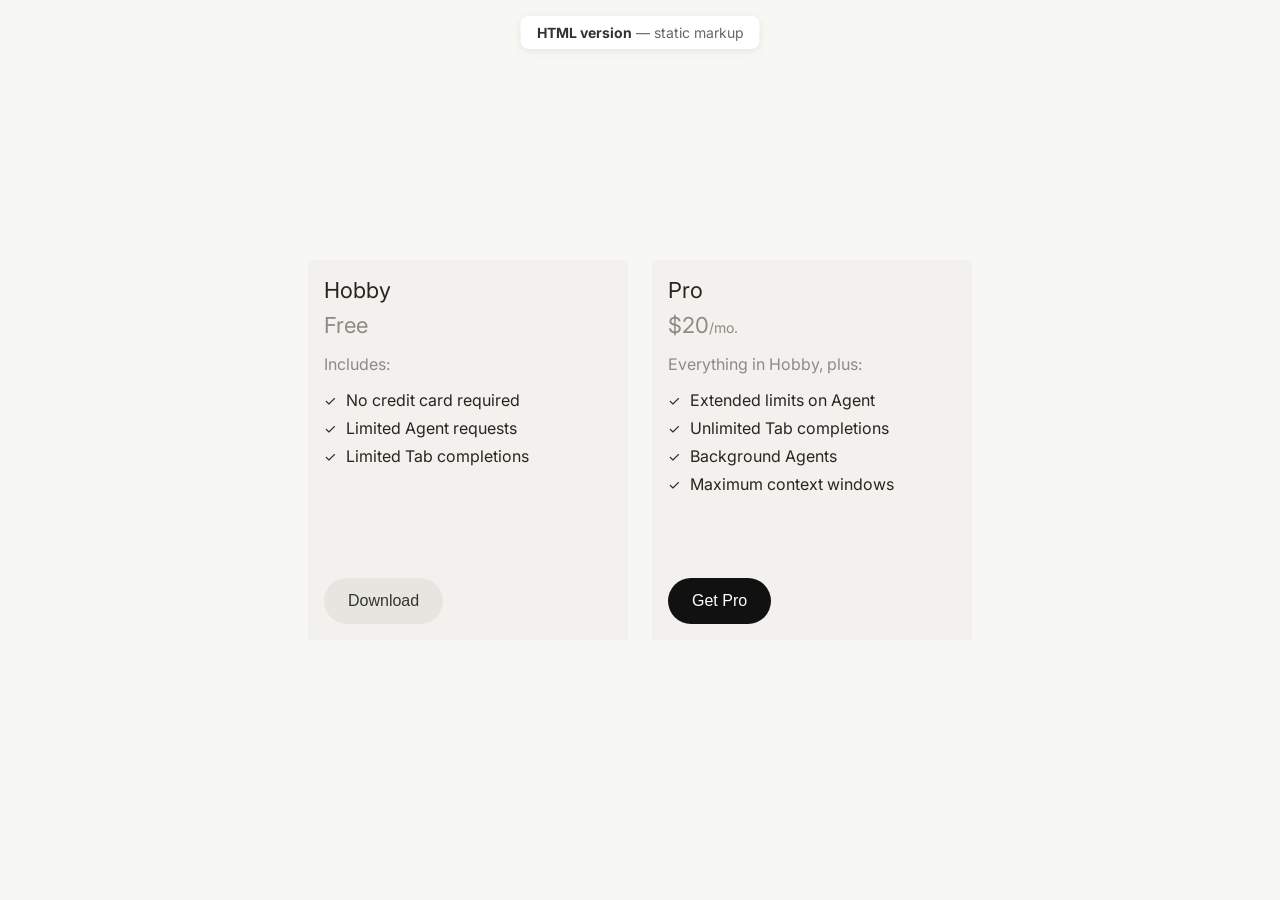
==== index.html @ 410b9590 "Initial commit" ====
<!DOCTYPE html>
<html lang="en">
<head>
    <meta charset="UTF-8">
    <meta name="viewport" content="width=device-width, initial-scale=1.0">
    <title>Pricing Plans — HTML version</title>
    <link rel="preconnect" href="https://fonts.googleapis.com">
    <link rel="preconnect" href="https://fonts.gstatic.com" crossorigin>
    <link href="https://fonts.googleapis.com/css2?family=Inter:wght@400;500;600;700&display=swap" rel="stylesheet">
    <link rel="stylesheet" href="styles.css">
</head>
<body>
    <p class="page-label"><strong>HTML version</strong> — static markup</p>
    <div class="cards-container">
        <div class="card">
            <div class="card-top">
                <h3 class="card-title">Hobby</h3>
                <p class="card-price">
                    <span class="card-price-amount">Free</span>
                </p>
                <div class="card-content">
                    <p class="includes-text">Includes:</p>
                    <ul class="features-list">
                        <li>
                            <span class="checkmark">✓</span>
                            No credit card required
                        </li>
                        <li>
                            <span class="checkmark">✓</span>
                            Limited Agent requests
                        </li>
                        <li>
                            <span class="checkmark">✓</span>
                            Limited Tab completions
                        </li>
                    </ul>
                </div>
            </div>
            <button class="download-button secondary">Download</button>
        </div>
        <div class="card">
            <div class="card-top">
                <h3 class="card-title">Pro</h3>
                <p class="card-price">
                    <span class="card-price-amount">$20</span>
                    <span class="card-price-period">/mo.</span>
                </p>
                <div class="card-content">
                    <p class="includes-text">Everything in Hobby, plus:</p>
                    <ul class="features-list">
                        <li>
                            <span class="checkmark">✓</span>
                            Extended limits on Agent
                        </li>
                        <li>
                            <span class="checkmark">✓</span>
                            Unlimited Tab completions
                        </li>
                        <li>
                            <span class="checkmark">✓</span>
                            Background Agents
                        </li>
                        <li>
                            <span class="checkmark">✓</span>
                            Maximum context windows
                        </li>
                    </ul>
                </div>
            </div>
            <button class="download-button primary">Get Pro</button>
        </div>
    </div>
</body>
</html>
---- styles.css ----
* {
    margin: 0;
    padding: 0;
    box-sizing: border-box;
}

body {
    font-family: 'Inter', -apple-system, BlinkMacSystemFont, 'Segoe UI', Roboto, sans-serif;
    background-color: #f7f7f4;
    display: flex;
    justify-content: center;
    align-items: center;
    min-height: 100vh;
    padding: 20px;
}

.cards-container {
    display: flex;
    flex-direction: row;
    gap: 24px;
    flex-wrap: nowrap;
    justify-content: center;
    align-items: flex-start;
}

.card {
    display: flex;
    flex-direction: column;
    min-height: 380px;
    background-color: #f2f1ed;
    border-radius: 4px;
    padding: 16px;
    width: 320px;
    flex-shrink: 0;
}

.card-top {
    display: flex;
    flex-direction: column;
}

.card-title {
    font-size: 22px;
    line-height: 28px;
    font-weight: 400;
    color: #26251e;
    margin-bottom: 8px;
}

.card-price {
    font-size: 20px;
    color: rgba(38, 37, 30, 0.5);
    display: inline-flex;
    align-items: baseline;
}

.card-price-amount {
    font-size: 22px;
    font-weight: 400;
    color: rgba(38, 37, 30, 0.5);
}

.card-price-period {
    font-size: 14px;
    color: rgba(38, 37, 30, 0.5);
}

.card-content {
    margin-bottom: 32px;
}

.includes-text {
    font-size: 16px;
    color: rgba(38, 37, 30, 0.5);
    margin: 16px 0px;
}

.features-list {
    list-style: none;
    padding: 0;
}

.features-list li {
    display: flex;
    align-items: center;
    margin-bottom: 8px;
    font-size: 16px;
    color: #26251e;
}

.checkmark {
    color: #26251e;
    font-size: 14px;
    margin-right: 10px;
    font-weight: 400;
}

.download-button {
    margin-top: auto;
    width: fit-content;
    background-color: #e6e5e0;
    border: none;
    border-radius: 999px;
    padding: 14px 24px;
    font-size: 16px;
    font-weight: 500;
    color: #333;
    cursor: pointer;
    transition: background-color 0.2s ease;
}

.download-button:hover {
    background-color: #D8D6CE;
}

.download-button:active {
    background-color: #D8D6CE;
}

.download-button.primary {
    background-color: #111;
    color: #fff;
}

.download-button.primary:hover {
    background-color: #333;
}

.download-button.primary:active {
    background-color: #333;
}

.page-label {
    position: fixed;
    top: 16px;
    left: 50%;
    transform: translateX(-50%);
    font-size: 14px;
    color: #666;
    background: #fff;
    padding: 8px 16px;
    border-radius: 8px;
    box-shadow: 0 2px 8px rgba(0,0,0,0.08);
}

.page-label strong {
    color: #333;
}
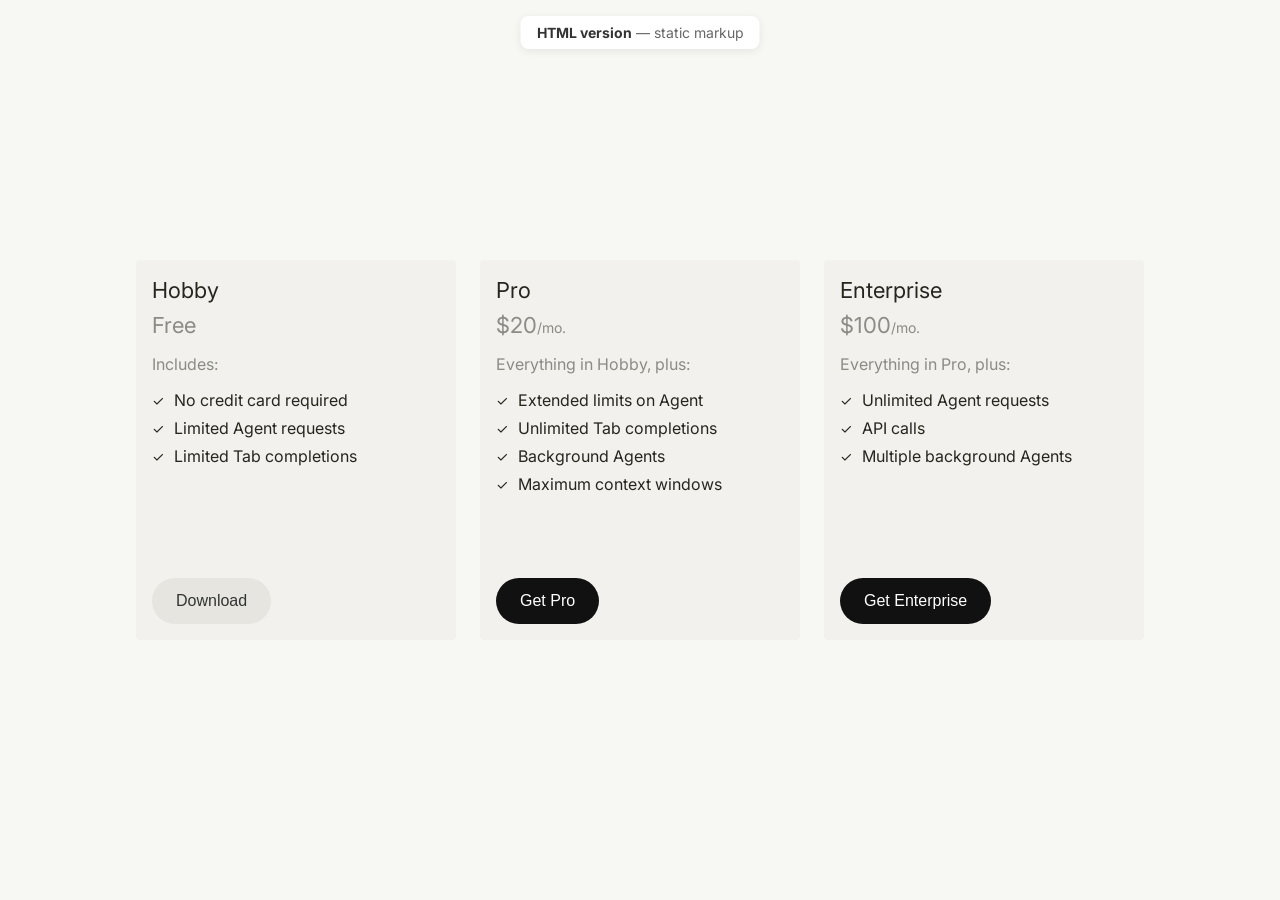
==== commit a2567c02: "Add pricing card for Enterprise plan in index.html and update styles for better layout" ====
--- a/index.html
+++ b/index.html
@@ -1,25 +1,44 @@
 <!DOCTYPE html>
 <html lang="en">
 <head>
+    <!-- Document setup — tells the browser how to read this page -->
     <meta charset="UTF-8">
     <meta name="viewport" content="width=device-width, initial-scale=1.0">
     <title>Pricing Plans — HTML version</title>
+
+    <!-- Fonts — loads Inter from Google Fonts (matches design system) -->
     <link rel="preconnect" href="https://fonts.googleapis.com">
     <link rel="preconnect" href="https://fonts.gstatic.com" crossorigin>
     <link href="https://fonts.googleapis.com/css2?family=Inter:wght@400;500;600;700&display=swap" rel="stylesheet">
+
+    <!-- Styles — all visual design lives in styles.css -->
     <link rel="stylesheet" href="styles.css">
 </head>
 <body>
+
+    <!-- Page label — fixed badge so you know which version you're viewing -->
     <p class="page-label"><strong>HTML version</strong> — static markup</p>
+
+    <!-- Cards row — flex container that holds all pricing cards side by side -->
     <div class="cards-container">
+
+        <!-- ── Card 1: Hobby ─────────────────────────────────────────────
+             Each card uses the same HTML structure. Only the text changes.
+             class names hook into styles.css — they are not decorative. -->
         <div class="card">
+            <!-- card-top — groups title, price, and feature list above the button -->
             <div class="card-top">
                 <h3 class="card-title">Hobby</h3>
+
+                <!-- Price — amount and period are separate spans for different font sizes -->
                 <p class="card-price">
                     <span class="card-price-amount">Free</span>
                 </p>
+
                 <div class="card-content">
                     <p class="includes-text">Includes:</p>
+
+                    <!-- Feature list — each <li> is one row with a checkmark + text -->
                     <ul class="features-list">
                         <li>
                             <span class="checkmark">✓</span>
@@ -36,8 +55,12 @@
                     </ul>
                 </div>
             </div>
+
+            <!-- Button — "secondary" class = light gray style (see styles.css) -->
             <button class="download-button secondary">Download</button>
         </div>
+
+        <!-- ── Card 2: Pro — same structure as Hobby, different content ── -->
         <div class="card">
             <div class="card-top">
                 <h3 class="card-title">Pro</h3>
@@ -67,8 +90,44 @@
                     </ul>
                 </div>
             </div>
+            <!-- "primary" class = dark filled button (main call to action) -->
             <button class="download-button primary">Get Pro</button>
         </div>
+
+        <!-- ── HOW TO ADD A NEW CARD ───────────────────────────────────
+             1. Copy a whole <div class="card">...</div> block (use Pro as a template)
+             2. Paste it inside .cards-container — new cards sit in the same row
+             3. Update title, price, includes line, each <li>, and button text
+             4. Button style: add "secondary" (gray), "primary" (dark), or "tertiary"
+             ── Card 3: Enterprise (added using the steps above) ─────────── -->
+        <div class="card">
+            <div class="card-top">
+                <h3 class="card-title">Enterprise</h3>
+                <p class="card-price">
+                    <span class="card-price-amount">$100</span>
+                    <span class="card-price-period">/mo.</span>
+                </p>
+                <div class="card-content">
+                    <p class="includes-text">Everything in Pro, plus:</p>
+                    <ul class="features-list">
+                        <li>
+                            <span class="checkmark">✓</span>
+                            Unlimited Agent requests
+                        </li>
+                        <li>
+                            <span class="checkmark">✓</span>
+                            API calls
+                        </li>
+                        <li>
+                            <span class="checkmark">✓</span>
+                            Multiple background Agents
+                        </li>
+                    </ul>
+                </div>
+            </div>
+            <button class="download-button primary">Get Enterprise</button>
+        </div>
+
     </div>
 </body>
 </html>
--- a/styles.css
+++ b/styles.css
@@ -1,37 +1,55 @@
+/* ==========================================================================
+   GLOBAL RESET
+   Removes default browser spacing so we control layout from scratch.
+   box-sizing: border-box — padding counts inside an element's width.
+   ========================================================================== */
 * {
     margin: 0;
     padding: 0;
     box-sizing: border-box;
 }
 
+/* ==========================================================================
+   PAGE
+   Centers the card row on screen. min-height: 100vh = full viewport height.
+   ========================================================================== */
 body {
     font-family: 'Inter', -apple-system, BlinkMacSystemFont, 'Segoe UI', Roboto, sans-serif;
-    background-color: #f7f7f4;
+    background-color: #f7f7f4;       /* page background — warm off-white */
     display: flex;
-    justify-content: center;
-    align-items: center;
+    justify-content: center;           /* horizontal center */
+    align-items: center;               /* vertical center */
     min-height: 100vh;
-    padding: 20px;
+    padding: 20px;                     /* breathing room on small screens */
 }
 
+/* ==========================================================================
+   CARDS LAYOUT
+   Flex row places cards side by side. gap = space between cards.
+   ========================================================================== */
 .cards-container {
     display: flex;
     flex-direction: row;
     gap: 24px;
-    flex-wrap: nowrap;
+    flex-wrap: nowrap;                 /* keep cards on one row */
     justify-content: center;
-    align-items: flex-start;
+    align-items: flex-start;           /* align tops — cards can differ in height */
 }
 
+/* ==========================================================================
+   CARD
+   Fixed width + min-height keeps all three cards visually consistent.
+   flex-direction: column stacks content top → bottom; button sits at bottom.
+   ========================================================================== */
 .card {
     display: flex;
     flex-direction: column;
     min-height: 380px;
-    background-color: #f2f1ed;
+    background-color: #f2f1ed;         /* card surface — slightly darker than page */
     border-radius: 4px;
     padding: 16px;
     width: 320px;
-    flex-shrink: 0;
+    flex-shrink: 0;                    /* don't squish cards when space is tight */
 }
 
 .card-top {
@@ -39,34 +57,40 @@
     flex-direction: column;
 }
 
+/* ==========================================================================
+   TYPOGRAPHY — title & price
+   ========================================================================== */
 .card-title {
     font-size: 22px;
     line-height: 28px;
     font-weight: 400;
-    color: #26251e;
+    color: #26251e;                    /* primary text — near-black */
     margin-bottom: 8px;
 }
 
 .card-price {
     font-size: 20px;
-    color: rgba(38, 37, 30, 0.5);
+    color: rgba(38, 37, 30, 0.5);      /* muted — 50% opacity of primary text */
     display: inline-flex;
-    align-items: baseline;
+    align-items: baseline;             /* aligns $20 and /mo. on the text baseline */
 }
 
 .card-price-amount {
-    font-size: 22px;
+    font-size: 22px;                   /* larger number draws the eye */
     font-weight: 400;
     color: rgba(38, 37, 30, 0.5);
 }
 
 .card-price-period {
-    font-size: 14px;
+    font-size: 14px;                   /* smaller suffix — "/mo." */
     color: rgba(38, 37, 30, 0.5);
 }
 
+/* ==========================================================================
+   FEATURE LIST
+   ========================================================================== */
 .card-content {
-    margin-bottom: 32px;
+    margin-bottom: 32px;               /* space above the button */
 }
 
 .includes-text {
@@ -76,14 +100,14 @@
 }
 
 .features-list {
-    list-style: none;
+    list-style: none;                  /* removes default bullet dots */
     padding: 0;
 }
 
 .features-list li {
     display: flex;
-    align-items: center;
-    margin-bottom: 8px;
+    align-items: center;               /* vertically centers checkmark + text */
+    margin-bottom: 8px;                /* space between rows */
     font-size: 16px;
     color: #26251e;
 }
@@ -91,14 +115,19 @@
 .checkmark {
     color: #26251e;
     font-size: 14px;
-    margin-right: 10px;
+    margin-right: 10px;                /* gap between ✓ and feature text */
     font-weight: 400;
 }
 
+/* ==========================================================================
+   BUTTONS
+   Base style for all buttons. margin-top: auto pushes button to card bottom.
+   border-radius: 999px = fully rounded pill shape.
+   ========================================================================== */
 .download-button {
     margin-top: auto;
-    width: fit-content;
-    background-color: #e6e5e0;
+    width: fit-content;                /* button only as wide as its label */
+    background-color: #e6e5e0;           /* default — light gray (secondary) */
     border: none;
     border-radius: 999px;
     padding: 14px 24px;
@@ -106,7 +135,7 @@
     font-weight: 500;
     color: #333;
     cursor: pointer;
-    transition: background-color 0.2s ease;
+    transition: background-color 0.2s ease;  /* smooth hover fade */
 }
 
 .download-button:hover {
@@ -114,9 +143,10 @@
 }
 
 .download-button:active {
-    background-color: #D8D6CE;
+    background-color: #D8D6CE;         /* pressed state — same as hover here */
 }
 
+/* Variant: primary — dark filled button for main actions (Get Pro, etc.) */
 .download-button.primary {
     background-color: #111;
     color: #fff;
@@ -130,11 +160,29 @@
     background-color: #333;
 }
 
+/* Variant: tertiary — text-only button with hover fill */
+.download-button.tertiary {
+    background-color: transparent;
+    color: #111;
+}
+
+.download-button.tertiary:hover {
+    background-color: #D8D6CE;
+}
+
+.download-button.tertiary:active {
+    background-color: #D8D6CE;
+}
+
+/* ==========================================================================
+   PAGE LABEL
+   Fixed badge at top of viewport — not part of the card layout.
+   ========================================================================== */
 .page-label {
     position: fixed;
     top: 16px;
     left: 50%;
-    transform: translateX(-50%);
+    transform: translateX(-50%);         /* centers horizontally on screen */
     font-size: 14px;
     color: #666;
     background: #fff;
